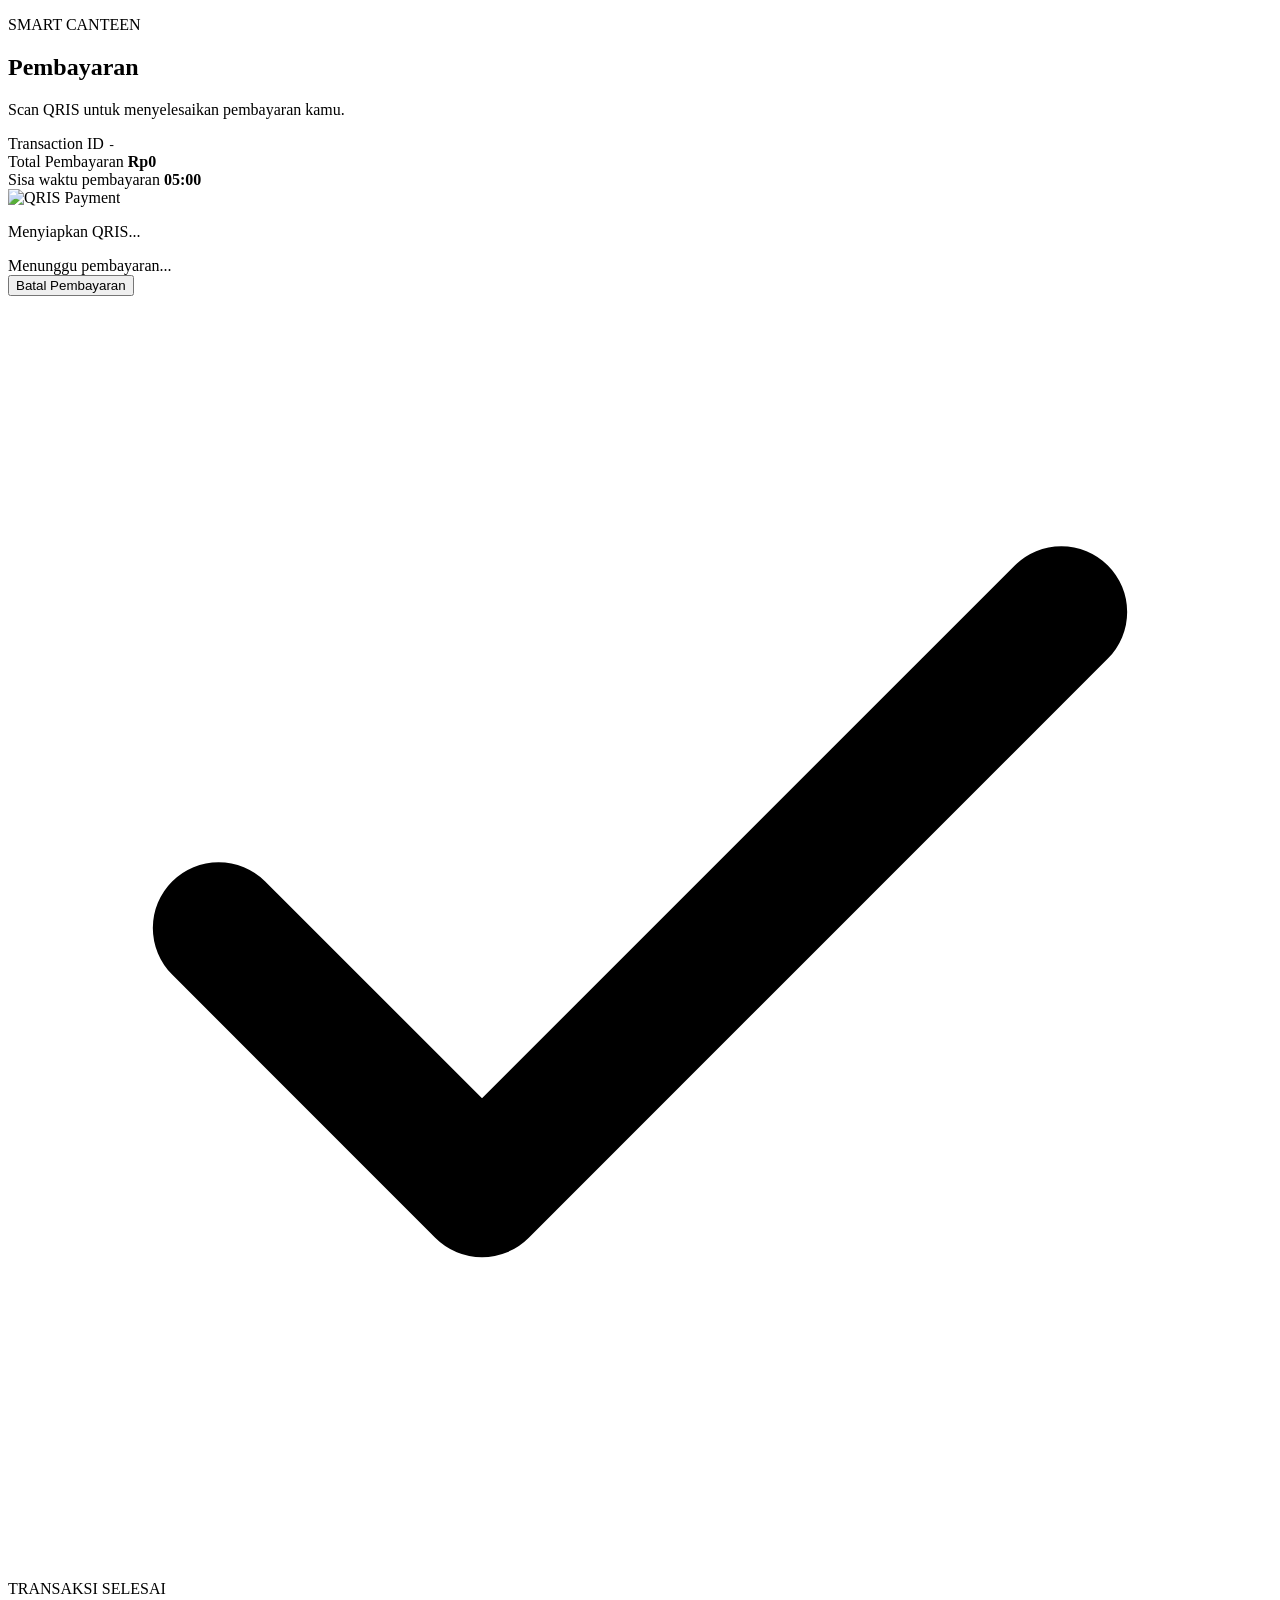
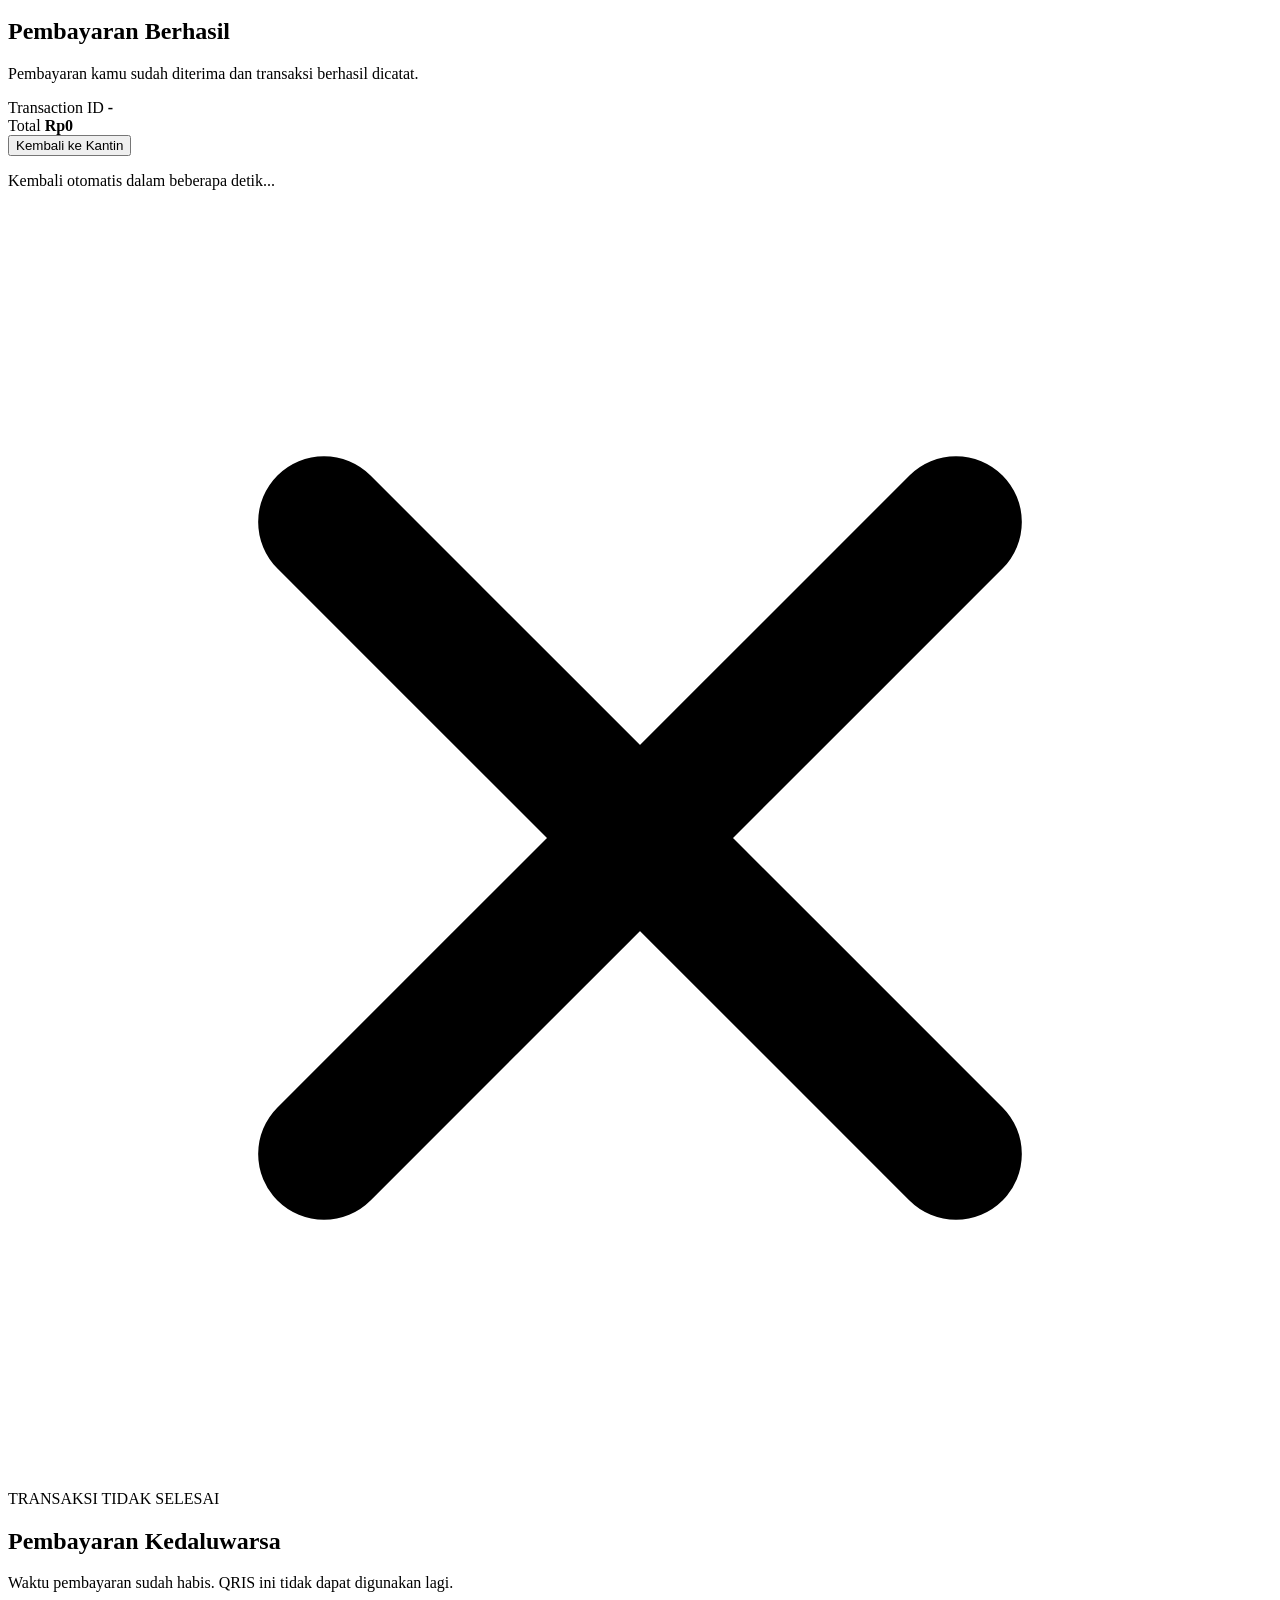
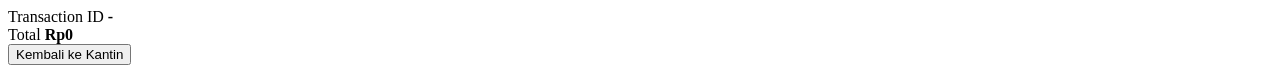
==== app/static/payment.html @ aec5b3c8 "Initial Smart Canteen QRIS project" ====
<!doctype html>
<html lang="id">

<head>

  <meta charset="utf-8">

  <meta
    name="viewport"
    content="width=device-width, initial-scale=1">

  <title>Pembayaran - Smart Canteen</title>

  <link
    rel="stylesheet"
    href="/static/style.css">

</head>


<body>

  <main class="container payment-page">

    <section class="payment-card card">

      <!-- HEADER -->

      <div class="payment-header">

        <p class="eyebrow">
          SMART CANTEEN
        </p>

        <h1>
          Pembayaran
        </h1>

        <p class="payment-subtitle">
          Scan QRIS untuk menyelesaikan
          pembayaran kamu.
        </p>

      </div>


      <!-- TRANSACTION INFO -->

      <div class="payment-info">

        <div class="payment-info-item">

          <span>
            Transaction ID
          </span>

          <code id="orderId">
            -
          </code>

        </div>


        <div class="payment-info-item">

          <span>
            Total Pembayaran
          </span>

          <strong id="paymentTotal">
            Rp0
          </strong>

        </div>

      </div>


      <!-- COUNTDOWN -->

      <div class="payment-timer">

        <span>
          Sisa waktu pembayaran
        </span>

        <strong id="countdown">
          05:00
        </strong>

      </div>


      <!-- QR AREA -->

      <div
        id="qrArea"
        class="qr-area">

        <div class="qr-frame">

          <img
            id="qr"
            class="qr hidden"
            alt="QRIS Payment">

        </div>


        <p
          id="qrMessage"
          class="qr-message">

          Menyiapkan QRIS...

        </p>

      </div>


      <!-- WAITING STATUS -->

      <div
        id="waitingStatus"
        class="payment-status waiting">

        <span class="status-dot"></span>

        <span id="status">
          Menunggu pembayaran...
        </span>

      </div>


      <!-- CANCEL -->

      <button
        id="cancelBtn"
        class="payment-cancel-btn"
        type="button">

        Batal Pembayaran

      </button>


      <!-- ERROR -->

      <div
        id="qrError"
        class="payment-error hidden">
      </div>


      <!-- SUCCESS RESULT -->

      <section
        id="successBox"
        class="payment-result success-result hidden">

        <div class="result-icon">

          <svg
            viewBox="0 0 24 24"
            aria-hidden="true">

            <path
              d="M20 6 9 17l-5-5"
              fill="none"
              stroke="currentColor"
              stroke-width="2.5"
              stroke-linecap="round"
              stroke-linejoin="round"/>

          </svg>

        </div>


        <p class="result-label">
          TRANSAKSI SELESAI
        </p>


        <h2>
          Pembayaran Berhasil
        </h2>


        <p class="result-description">
          Pembayaran kamu sudah diterima
          dan transaksi berhasil dicatat.
        </p>


        <div class="result-summary">

          <div>

            <span>
              Transaction ID
            </span>

            <strong id="successOrderId">
              -
            </strong>

          </div>


          <div>

            <span>
              Total
            </span>

            <strong id="successTotal">
              Rp0
            </strong>

          </div>

        </div>


        <button
          class="result-primary-btn"
          type="button"
          onclick="window.location.href='/'">

          Kembali ke Kantin

        </button>


        <p class="redirect-note">
          Kembali otomatis dalam
          beberapa detik...
        </p>

      </section>


      <!-- FAILED / EXPIRED / CANCELLED RESULT -->

      <section
        id="expiredBox"
        class="payment-result failed-result hidden">

        <div class="result-icon">

          <svg
            viewBox="0 0 24 24"
            aria-hidden="true">

            <path
              d="M18 6 6 18M6 6l12 12"
              fill="none"
              stroke="currentColor"
              stroke-width="2.5"
              stroke-linecap="round"/>

          </svg>

        </div>


        <p
          id="failedLabel"
          class="result-label">

          TRANSAKSI TIDAK SELESAI

        </p>


        <h2 id="failedTitle">
          Pembayaran Kedaluwarsa
        </h2>


        <p
          id="failedDescription"
          class="result-description">

          Waktu pembayaran sudah habis.
          QRIS ini tidak dapat digunakan lagi.

        </p>


        <div class="result-summary">

          <div>

            <span>
              Transaction ID
            </span>

            <strong id="failedOrderId">
              -
            </strong>

          </div>


          <div>

            <span>
              Total
            </span>

            <strong id="failedTotal">
              Rp0
            </strong>

          </div>

        </div>


        <button
          class="result-primary-btn"
          type="button"
          onclick="window.location.href='/'">

          Kembali ke Kantin

        </button>

      </section>

    </section>

  </main>


  <script src="/static/payment.js"></script>

</body>

</html>
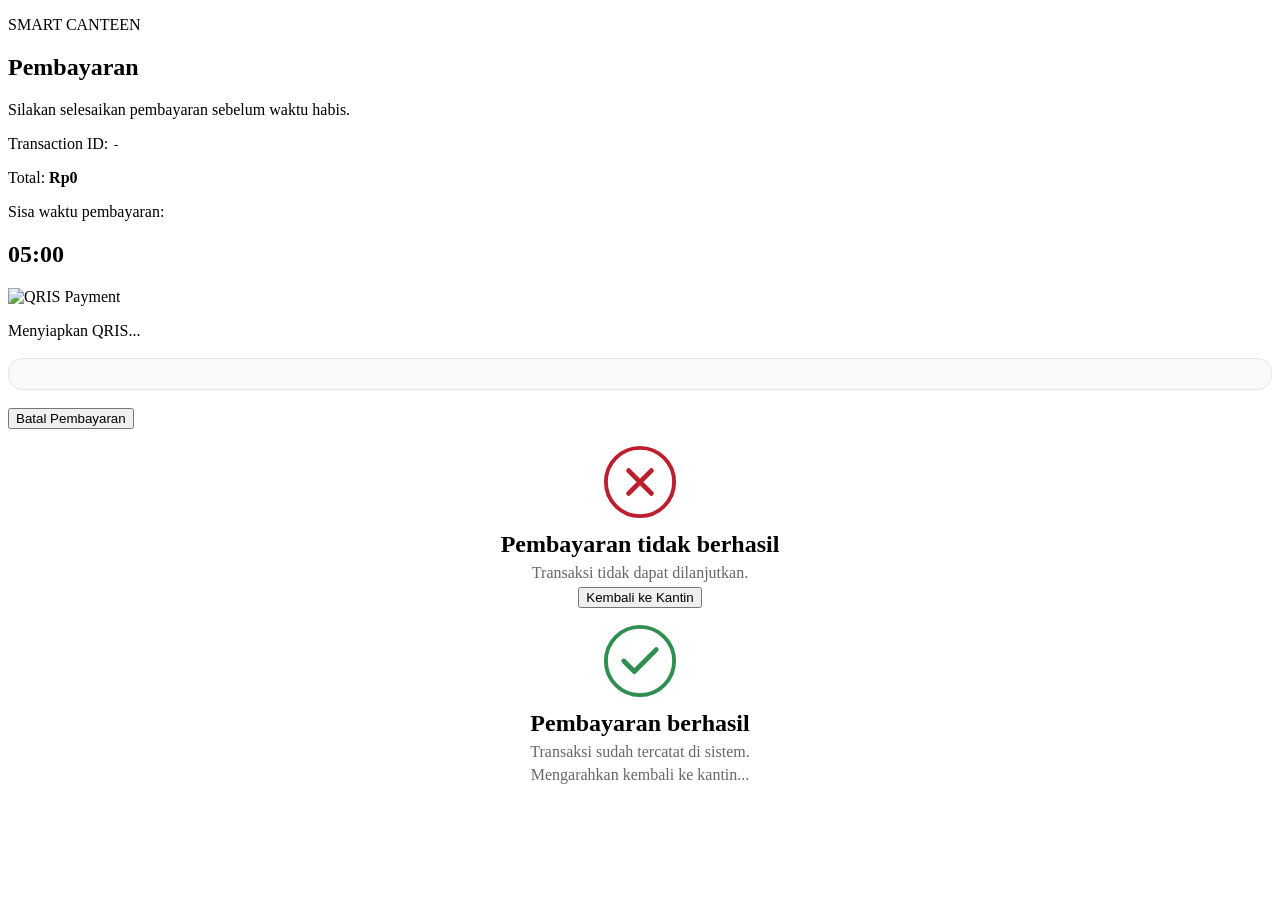
==== commit 37bf25e4: "replace main py yang diluar folder sama isi app" ====
--- a/app/static/payment.html
+++ b/app/static/payment.html
@@ -1,343 +1,75 @@
 <!doctype html>
 <html lang="id">
+<head>
+  <meta charset="utf-8">
+  <meta name="viewport" content="width=device-width, initial-scale=1">
+  <title>Pembayaran - Smart Canteen</title>
+  <link rel="stylesheet" href="/static/style.css">
+  <style>
+    .payment-status{display:flex;align-items:center;gap:14px;padding:15px 16px;border:1px solid #e3e5e8;border-radius:14px;background:#fff;margin:18px 0}
+    .status-icon{width:54px;height:54px;flex:0 0 54px}.status-icon svg{width:100%;height:100%}
+    .status-ring{fill:none;stroke-width:2}.status-copy{display:flex;flex-direction:column;gap:4px}.status-copy strong{font-size:1.05rem}.status-copy span{color:#666;font-size:.92rem}
+    .status-stroke,.status-check,.status-cross{fill:none;stroke:currentColor;stroke-width:2.4;stroke-linecap:round;stroke-linejoin:round}.status-check{stroke-width:3}.status-dot{fill:currentColor}
+    .status-pending{background:#fafafa}.pending-ring{stroke:#8a8f98}.status-pending .status-icon{color:#555}
+    .status-success{border-color:#b9dfc5;background:#f3fbf5}.success-ring{stroke:#2f8f4e}.status-success .status-icon{color:#2f8f4e}
+    .status-failed{border-color:#efc0c4;background:#fff5f5}.failed-ring{stroke:#bd1e2d}.status-failed .status-icon{color:#bd1e2d}
+    .status-expired{border-color:#e4cda6;background:#fffaf0}.expired-ring{stroke:#9a6a18}.status-expired .status-icon{color:#9a6a18}
+    .status-cancelled{border-color:#d2d5da;background:#f7f8fa}.cancelled-ring{stroke:#666}.status-cancelled .status-icon{color:#666}
+    .payment-result{margin-top:14px;text-align:center}.payment-result .result-icon{width:78px;height:78px;margin:0 auto 10px}.payment-result .result-icon svg{width:100%;height:100%}
+    .payment-result h2{margin:6px 0}.payment-result p{margin:5px 0;color:#666}
+  </style>
+</head>
+<body>
+  <main class="container">
+    <section class="card">
+      <p class="eyebrow">SMART CANTEEN</p>
+      <h1>Pembayaran</h1>
+      <p>Silakan selesaikan pembayaran sebelum waktu habis.</p>
 
-<head>
-
-  <meta charset="utf-8">
-
-  <meta
-    name="viewport"
-    content="width=device-width, initial-scale=1">
-
-  <title>Pembayaran - Smart Canteen</title>
-
-  <link
-    rel="stylesheet"
-    href="/static/style.css">
-
-</head>
-
-
-<body>
-
-  <main class="container payment-page">
-
-    <section class="payment-card card">
-
-      <!-- HEADER -->
-
-      <div class="payment-header">
-
-        <p class="eyebrow">
-          SMART CANTEEN
-        </p>
-
-        <h1>
-          Pembayaran
-        </h1>
-
-        <p class="payment-subtitle">
-          Scan QRIS untuk menyelesaikan
-          pembayaran kamu.
-        </p>
-
+      <div>
+        <p>Transaction ID: <code id="orderId">-</code></p>
+        <p>Total: <strong id="paymentTotal">Rp0</strong></p>
       </div>
 
-
-      <!-- TRANSACTION INFO -->
-
-      <div class="payment-info">
-
-        <div class="payment-info-item">
-
-          <span>
-            Transaction ID
-          </span>
-
-          <code id="orderId">
-            -
-          </code>
-
-        </div>
-
-
-        <div class="payment-info-item">
-
-          <span>
-            Total Pembayaran
-          </span>
-
-          <strong id="paymentTotal">
-            Rp0
-          </strong>
-
-        </div>
-
+      <div class="card">
+        <p>Sisa waktu pembayaran:</p>
+        <h2 id="countdown">05:00</h2>
       </div>
 
-
-      <!-- COUNTDOWN -->
-
-      <div class="payment-timer">
-
-        <span>
-          Sisa waktu pembayaran
-        </span>
-
-        <strong id="countdown">
-          05:00
-        </strong>
-
+      <div>
+        <img id="qr" class="qr hidden" alt="QRIS Payment">
+        <p id="qrMessage">Menyiapkan QRIS...</p>
       </div>
 
+      <div id="status" class="payment-status status-pending" aria-live="polite"></div>
 
-      <!-- QR AREA -->
+      <button id="cancelBtn" class="cancel-btn">Batal Pembayaran</button>
 
-      <div
-        id="qrArea"
-        class="qr-area">
-
-        <div class="qr-frame">
-
-          <img
-            id="qr"
-            class="qr hidden"
-            alt="QRIS Payment">
-
+      <section id="expiredBox" class="card hidden payment-result">
+        <div class="result-icon">
+          <svg viewBox="0 0 48 48" aria-hidden="true">
+            <circle cx="24" cy="24" r="21" fill="none" stroke="#bd1e2d" stroke-width="2.4"/>
+            <path d="m17 17 14 14M31 17 17 31" fill="none" stroke="#bd1e2d" stroke-width="3" stroke-linecap="round"/>
+          </svg>
         </div>
-
-
-        <p
-          id="qrMessage"
-          class="qr-message">
-
-          Menyiapkan QRIS...
-
-        </p>
-
-      </div>
-
-
-      <!-- WAITING STATUS -->
-
-      <div
-        id="waitingStatus"
-        class="payment-status waiting">
-
-        <span class="status-dot"></span>
-
-        <span id="status">
-          Menunggu pembayaran...
-        </span>
-
-      </div>
-
-
-      <!-- CANCEL -->
-
-      <button
-        id="cancelBtn"
-        class="payment-cancel-btn"
-        type="button">
-
-        Batal Pembayaran
-
-      </button>
-
-
-      <!-- ERROR -->
-
-      <div
-        id="qrError"
-        class="payment-error hidden">
-      </div>
-
-
-      <!-- SUCCESS RESULT -->
-
-      <section
-        id="successBox"
-        class="payment-result success-result hidden">
-
-        <div class="result-icon">
-
-          <svg
-            viewBox="0 0 24 24"
-            aria-hidden="true">
-
-            <path
-              d="M20 6 9 17l-5-5"
-              fill="none"
-              stroke="currentColor"
-              stroke-width="2.5"
-              stroke-linecap="round"
-              stroke-linejoin="round"/>
-
-          </svg>
-
-        </div>
-
-
-        <p class="result-label">
-          TRANSAKSI SELESAI
-        </p>
-
-
-        <h2>
-          Pembayaran Berhasil
-        </h2>
-
-
-        <p class="result-description">
-          Pembayaran kamu sudah diterima
-          dan transaksi berhasil dicatat.
-        </p>
-
-
-        <div class="result-summary">
-
-          <div>
-
-            <span>
-              Transaction ID
-            </span>
-
-            <strong id="successOrderId">
-              -
-            </strong>
-
-          </div>
-
-
-          <div>
-
-            <span>
-              Total
-            </span>
-
-            <strong id="successTotal">
-              Rp0
-            </strong>
-
-          </div>
-
-        </div>
-
-
-        <button
-          class="result-primary-btn"
-          type="button"
-          onclick="window.location.href='/'">
-
-          Kembali ke Kantin
-
-        </button>
-
-
-        <p class="redirect-note">
-          Kembali otomatis dalam
-          beberapa detik...
-        </p>
-
+        <h2>Pembayaran tidak berhasil</h2>
+        <p id="failureMessage">Transaksi tidak dapat dilanjutkan.</p>
+        <button onclick="window.location.href='/'">Kembali ke Kantin</button>
       </section>
 
-
-      <!-- FAILED / EXPIRED / CANCELLED RESULT -->
-
-      <section
-        id="expiredBox"
-        class="payment-result failed-result hidden">
-
+      <section id="successBox" class="card hidden payment-result">
         <div class="result-icon">
-
-          <svg
-            viewBox="0 0 24 24"
-            aria-hidden="true">
-
-            <path
-              d="M18 6 6 18M6 6l12 12"
-              fill="none"
-              stroke="currentColor"
-              stroke-width="2.5"
-              stroke-linecap="round"/>
-
+          <svg viewBox="0 0 48 48" aria-hidden="true">
+            <circle cx="24" cy="24" r="21" fill="none" stroke="#2f8f4e" stroke-width="2.4"/>
+            <path d="m14 24 6.5 6.5L34 17" fill="none" stroke="#2f8f4e" stroke-width="3" stroke-linecap="round" stroke-linejoin="round"/>
           </svg>
-
         </div>
-
-
-        <p
-          id="failedLabel"
-          class="result-label">
-
-          TRANSAKSI TIDAK SELESAI
-
-        </p>
-
-
-        <h2 id="failedTitle">
-          Pembayaran Kedaluwarsa
-        </h2>
-
-
-        <p
-          id="failedDescription"
-          class="result-description">
-
-          Waktu pembayaran sudah habis.
-          QRIS ini tidak dapat digunakan lagi.
-
-        </p>
-
-
-        <div class="result-summary">
-
-          <div>
-
-            <span>
-              Transaction ID
-            </span>
-
-            <strong id="failedOrderId">
-              -
-            </strong>
-
-          </div>
-
-
-          <div>
-
-            <span>
-              Total
-            </span>
-
-            <strong id="failedTotal">
-              Rp0
-            </strong>
-
-          </div>
-
-        </div>
-
-
-        <button
-          class="result-primary-btn"
-          type="button"
-          onclick="window.location.href='/'">
-
-          Kembali ke Kantin
-
-        </button>
-
+        <h2>Pembayaran berhasil</h2>
+        <p>Transaksi sudah tercatat di sistem.</p>
+        <p>Mengarahkan kembali ke kantin...</p>
       </section>
-
     </section>
-
   </main>
-
-
   <script src="/static/payment.js"></script>
-
 </body>
-
-</html>+</html>
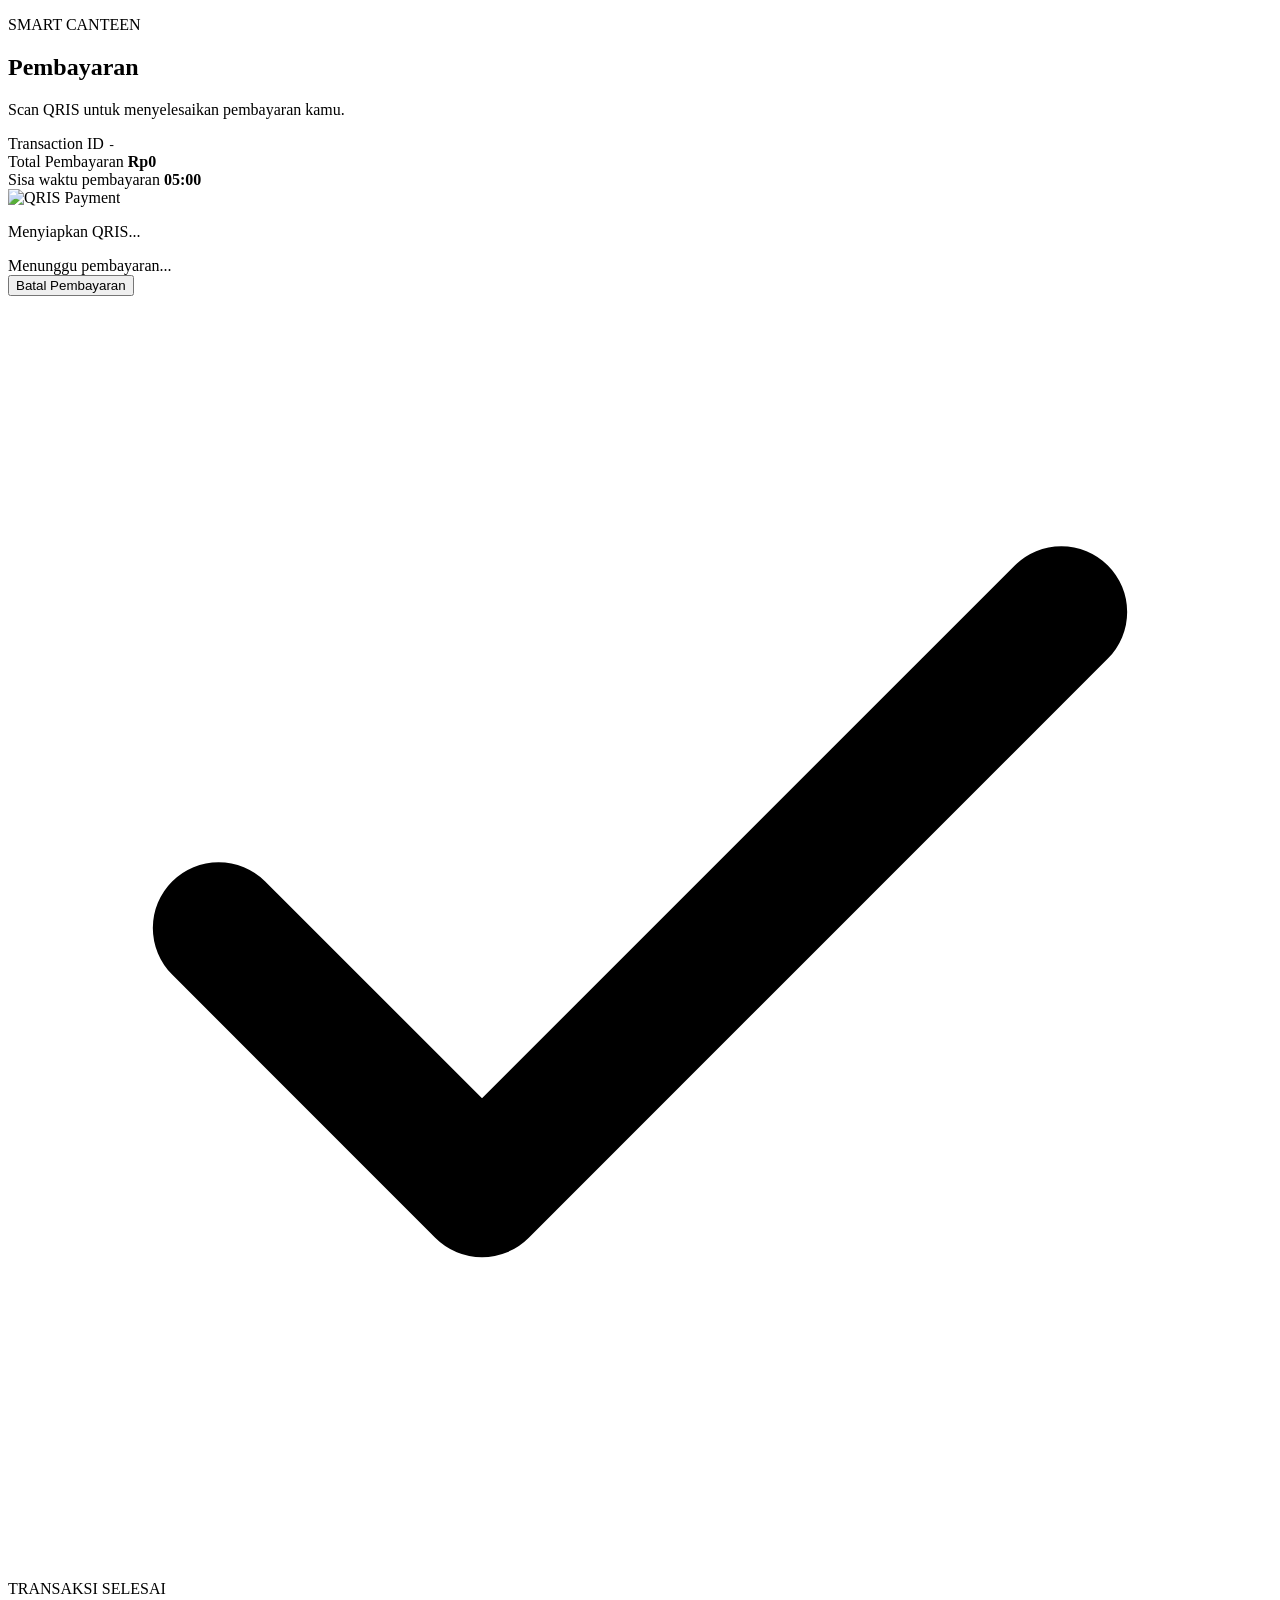
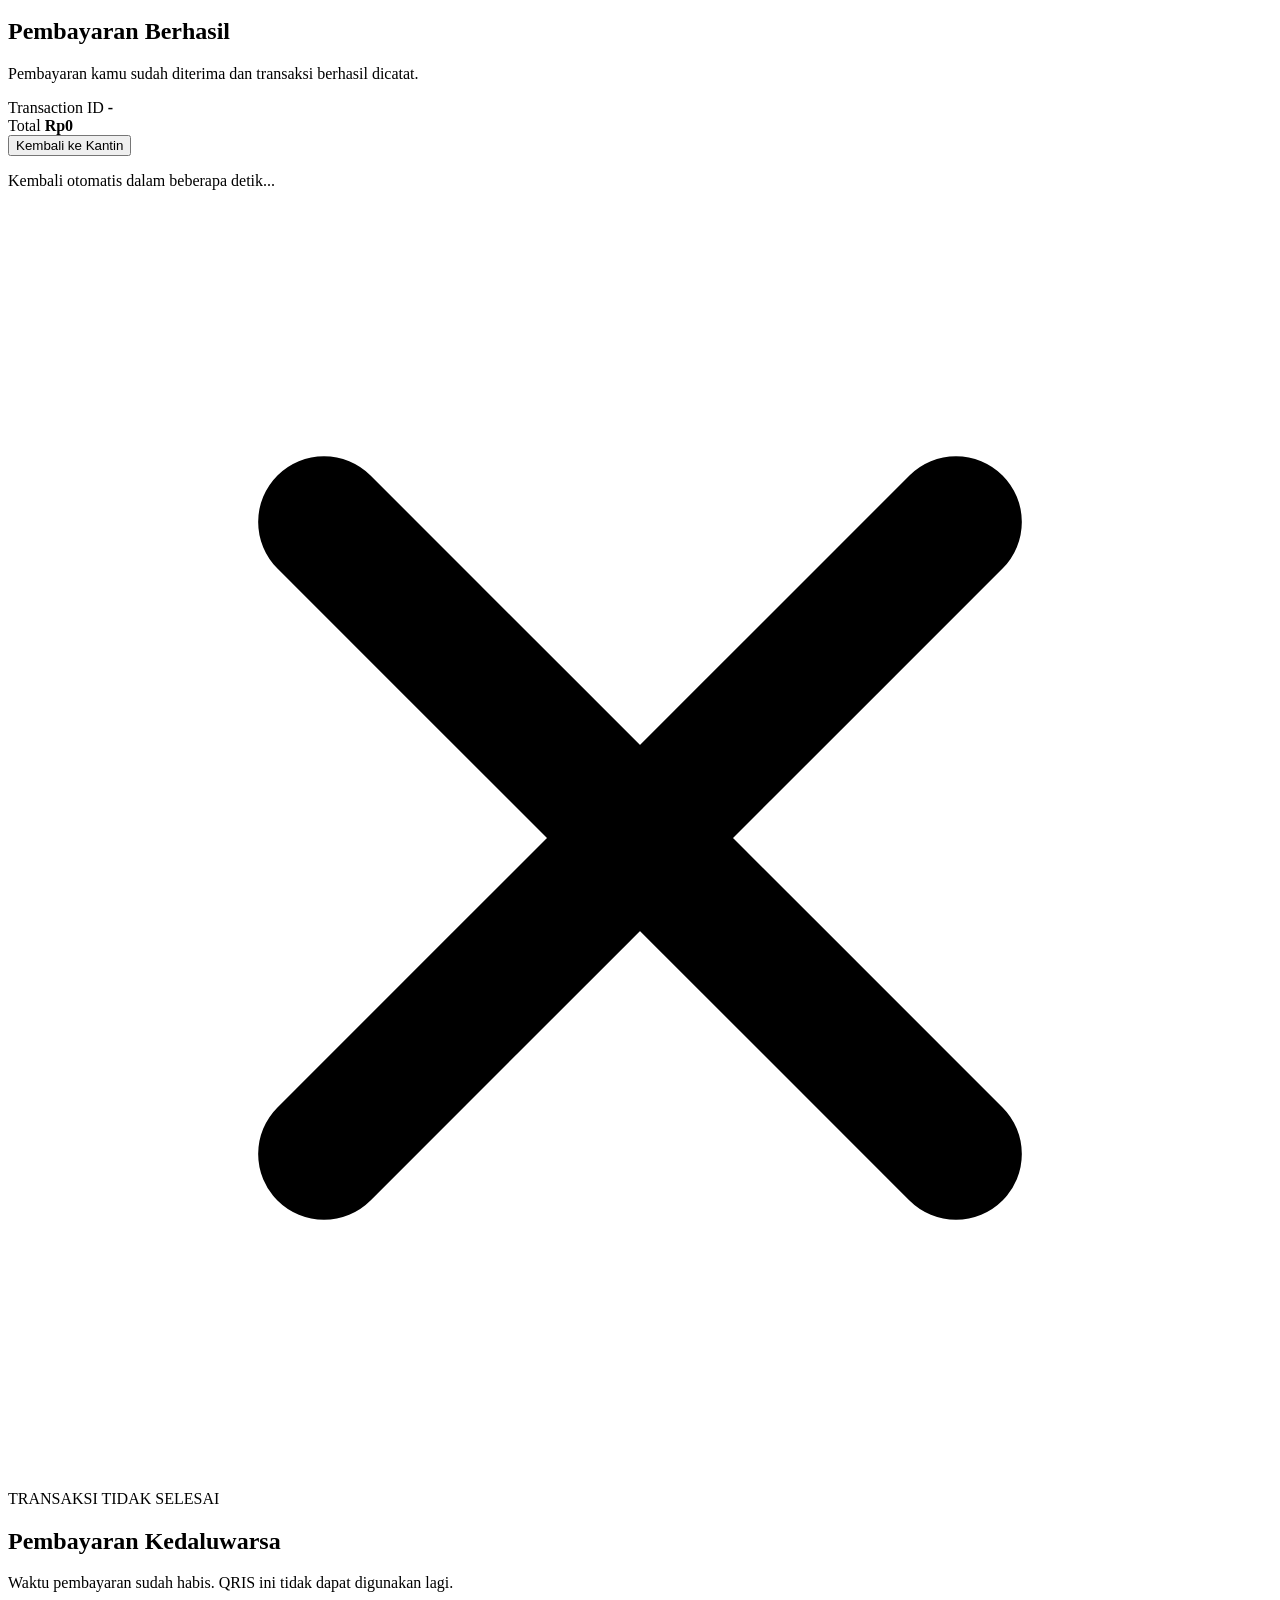
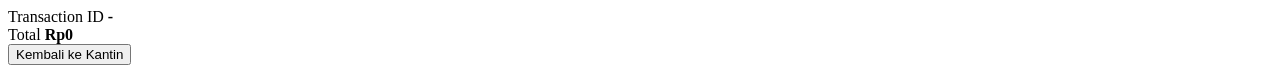
==== commit d7393600: "Fix admin dashboard and payment flow" ====
--- a/app/static/payment.html
+++ b/app/static/payment.html
@@ -1,75 +1,350 @@
 <!doctype html>
 <html lang="id">
+
 <head>
+
   <meta charset="utf-8">
-  <meta name="viewport" content="width=device-width, initial-scale=1">
+
+  <meta
+    name="viewport"
+    content="width=device-width, initial-scale=1">
+
   <title>Pembayaran - Smart Canteen</title>
-  <link rel="stylesheet" href="/static/style.css">
+
+  <link
+    rel="stylesheet"
+    href="/static/style.css">
+
+
   <style>
-    .payment-status{display:flex;align-items:center;gap:14px;padding:15px 16px;border:1px solid #e3e5e8;border-radius:14px;background:#fff;margin:18px 0}
-    .status-icon{width:54px;height:54px;flex:0 0 54px}.status-icon svg{width:100%;height:100%}
-    .status-ring{fill:none;stroke-width:2}.status-copy{display:flex;flex-direction:column;gap:4px}.status-copy strong{font-size:1.05rem}.status-copy span{color:#666;font-size:.92rem}
-    .status-stroke,.status-check,.status-cross{fill:none;stroke:currentColor;stroke-width:2.4;stroke-linecap:round;stroke-linejoin:round}.status-check{stroke-width:3}.status-dot{fill:currentColor}
-    .status-pending{background:#fafafa}.pending-ring{stroke:#8a8f98}.status-pending .status-icon{color:#555}
-    .status-success{border-color:#b9dfc5;background:#f3fbf5}.success-ring{stroke:#2f8f4e}.status-success .status-icon{color:#2f8f4e}
-    .status-failed{border-color:#efc0c4;background:#fff5f5}.failed-ring{stroke:#bd1e2d}.status-failed .status-icon{color:#bd1e2d}
-    .status-expired{border-color:#e4cda6;background:#fffaf0}.expired-ring{stroke:#9a6a18}.status-expired .status-icon{color:#9a6a18}
-    .status-cancelled{border-color:#d2d5da;background:#f7f8fa}.cancelled-ring{stroke:#666}.status-cancelled .status-icon{color:#666}
-    .payment-result{margin-top:14px;text-align:center}.payment-result .result-icon{width:78px;height:78px;margin:0 auto 10px}.payment-result .result-icon svg{width:100%;height:100%}
-    .payment-result h2{margin:6px 0}.payment-result p{margin:5px 0;color:#666}
+    .payment-dialog[hidden]{display:none}.payment-dialog{position:fixed;inset:0;z-index:3000;display:grid;place-items:center;padding:18px}.payment-dialog-backdrop{position:absolute;inset:0;background:rgba(0,0,0,.38);backdrop-filter:blur(2px)}.payment-dialog-card{position:relative;width:min(420px,100%);background:#fff;border:1px solid #e2e4e8;border-radius:18px;padding:20px;box-shadow:0 20px 60px rgba(0,0,0,.22)}.payment-dialog-card h3{margin:0 0 8px}.payment-dialog-card p{margin:0;white-space:pre-line;color:#4b5563;line-height:1.5}.payment-dialog-actions{display:flex;justify-content:flex-end;gap:8px;margin-top:18px}.payment-dialog-actions button{min-width:84px}.payment-dialog-secondary{background:#f1f2f4!important;color:#20242b!important}
   </style>
 </head>
+
+
 <body>
-  <main class="container">
-    <section class="card">
-      <p class="eyebrow">SMART CANTEEN</p>
-      <h1>Pembayaran</h1>
-      <p>Silakan selesaikan pembayaran sebelum waktu habis.</p>
-
-      <div>
-        <p>Transaction ID: <code id="orderId">-</code></p>
-        <p>Total: <strong id="paymentTotal">Rp0</strong></p>
-      </div>
-
-      <div class="card">
-        <p>Sisa waktu pembayaran:</p>
-        <h2 id="countdown">05:00</h2>
-      </div>
-
-      <div>
-        <img id="qr" class="qr hidden" alt="QRIS Payment">
-        <p id="qrMessage">Menyiapkan QRIS...</p>
-      </div>
-
-      <div id="status" class="payment-status status-pending" aria-live="polite"></div>
-
-      <button id="cancelBtn" class="cancel-btn">Batal Pembayaran</button>
-
-      <section id="expiredBox" class="card hidden payment-result">
+
+  <main class="container payment-page">
+
+    <section class="payment-card card">
+
+      <!-- HEADER -->
+
+      <div class="payment-header">
+
+        <p class="eyebrow">
+          SMART CANTEEN
+        </p>
+
+        <h1>
+          Pembayaran
+        </h1>
+
+        <p class="payment-subtitle">
+          Scan QRIS untuk menyelesaikan
+          pembayaran kamu.
+        </p>
+
+      </div>
+
+
+      <!-- TRANSACTION INFO -->
+
+      <div class="payment-info">
+
+        <div class="payment-info-item">
+
+          <span>
+            Transaction ID
+          </span>
+
+          <code id="orderId">
+            -
+          </code>
+
+        </div>
+
+
+        <div class="payment-info-item">
+
+          <span>
+            Total Pembayaran
+          </span>
+
+          <strong id="paymentTotal">
+            Rp0
+          </strong>
+
+        </div>
+
+      </div>
+
+
+      <!-- COUNTDOWN -->
+
+      <div class="payment-timer">
+
+        <span>
+          Sisa waktu pembayaran
+        </span>
+
+        <strong id="countdown">
+          05:00
+        </strong>
+
+      </div>
+
+
+      <!-- QR AREA -->
+
+      <div
+        id="qrArea"
+        class="qr-area">
+
+        <div class="qr-frame">
+
+          <img
+            id="qr"
+            class="qr hidden"
+            alt="QRIS Payment">
+
+        </div>
+
+
+        <p
+          id="qrMessage"
+          class="qr-message">
+
+          Menyiapkan QRIS...
+
+        </p>
+
+      </div>
+
+
+      <!-- WAITING STATUS -->
+
+      <div
+        id="waitingStatus"
+        class="payment-status waiting">
+
+        <span class="status-dot"></span>
+
+        <span id="status">
+          Menunggu pembayaran...
+        </span>
+
+      </div>
+
+
+      <!-- CANCEL -->
+
+      <button
+        id="cancelBtn"
+        class="payment-cancel-btn"
+        type="button">
+
+        Batal Pembayaran
+
+      </button>
+
+
+      <!-- ERROR -->
+
+      <div
+        id="qrError"
+        class="payment-error hidden">
+      </div>
+
+
+      <!-- SUCCESS RESULT -->
+
+      <section
+        id="successBox"
+        class="payment-result success-result hidden">
+
         <div class="result-icon">
-          <svg viewBox="0 0 48 48" aria-hidden="true">
-            <circle cx="24" cy="24" r="21" fill="none" stroke="#bd1e2d" stroke-width="2.4"/>
-            <path d="m17 17 14 14M31 17 17 31" fill="none" stroke="#bd1e2d" stroke-width="3" stroke-linecap="round"/>
+
+          <svg
+            viewBox="0 0 24 24"
+            aria-hidden="true">
+
+            <path
+              d="M20 6 9 17l-5-5"
+              fill="none"
+              stroke="currentColor"
+              stroke-width="2.5"
+              stroke-linecap="round"
+              stroke-linejoin="round"/>
+
           </svg>
-        </div>
-        <h2>Pembayaran tidak berhasil</h2>
-        <p id="failureMessage">Transaksi tidak dapat dilanjutkan.</p>
-        <button onclick="window.location.href='/'">Kembali ke Kantin</button>
+
+        </div>
+
+
+        <p class="result-label">
+          TRANSAKSI SELESAI
+        </p>
+
+
+        <h2>
+          Pembayaran Berhasil
+        </h2>
+
+
+        <p class="result-description">
+          Pembayaran kamu sudah diterima
+          dan transaksi berhasil dicatat.
+        </p>
+
+
+        <div class="result-summary">
+
+          <div>
+
+            <span>
+              Transaction ID
+            </span>
+
+            <strong id="successOrderId">
+              -
+            </strong>
+
+          </div>
+
+
+          <div>
+
+            <span>
+              Total
+            </span>
+
+            <strong id="successTotal">
+              Rp0
+            </strong>
+
+          </div>
+
+        </div>
+
+
+        <button
+          class="result-primary-btn"
+          type="button"
+          onclick="window.location.href='/'">
+
+          Kembali ke Kantin
+
+        </button>
+
+
+        <p class="redirect-note">
+          Kembali otomatis dalam
+          beberapa detik...
+        </p>
+
       </section>
 
-      <section id="successBox" class="card hidden payment-result">
+
+      <!-- FAILED / EXPIRED / CANCELLED RESULT -->
+
+      <section
+        id="expiredBox"
+        class="payment-result failed-result hidden">
+
         <div class="result-icon">
-          <svg viewBox="0 0 48 48" aria-hidden="true">
-            <circle cx="24" cy="24" r="21" fill="none" stroke="#2f8f4e" stroke-width="2.4"/>
-            <path d="m14 24 6.5 6.5L34 17" fill="none" stroke="#2f8f4e" stroke-width="3" stroke-linecap="round" stroke-linejoin="round"/>
+
+          <svg
+            viewBox="0 0 24 24"
+            aria-hidden="true">
+
+            <path
+              d="M18 6 6 18M6 6l12 12"
+              fill="none"
+              stroke="currentColor"
+              stroke-width="2.5"
+              stroke-linecap="round"/>
+
           </svg>
-        </div>
-        <h2>Pembayaran berhasil</h2>
-        <p>Transaksi sudah tercatat di sistem.</p>
-        <p>Mengarahkan kembali ke kantin...</p>
+
+        </div>
+
+
+        <p
+          id="failedLabel"
+          class="result-label">
+
+          TRANSAKSI TIDAK SELESAI
+
+        </p>
+
+
+        <h2 id="failedTitle">
+          Pembayaran Kedaluwarsa
+        </h2>
+
+
+        <p
+          id="failedDescription"
+          class="result-description">
+
+          Waktu pembayaran sudah habis.
+          QRIS ini tidak dapat digunakan lagi.
+
+        </p>
+
+
+        <div class="result-summary">
+
+          <div>
+
+            <span>
+              Transaction ID
+            </span>
+
+            <strong id="failedOrderId">
+              -
+            </strong>
+
+          </div>
+
+
+          <div>
+
+            <span>
+              Total
+            </span>
+
+            <strong id="failedTotal">
+              Rp0
+            </strong>
+
+          </div>
+
+        </div>
+
+
+        <button
+          class="result-primary-btn"
+          type="button"
+          onclick="window.location.href='/'">
+
+          Kembali ke Kantin
+
+        </button>
+
       </section>
+
     </section>
+
+  <div id="paymentDialog" class="payment-dialog" hidden><div class="payment-dialog-backdrop"></div><section class="payment-dialog-card" role="dialog" aria-modal="true" aria-labelledby="paymentDialogTitle"><h3 id="paymentDialogTitle">Konfirmasi</h3><p id="paymentDialogMessage"></p><div class="payment-dialog-actions"><button id="paymentDialogCancel" class="payment-dialog-secondary" type="button">Batal</button><button id="paymentDialogOk" type="button">Ya</button></div></section></div>
+
+
   </main>
+
+
   <script src="/static/payment.js"></script>
+
 </body>
-</html>
+
+</html>
